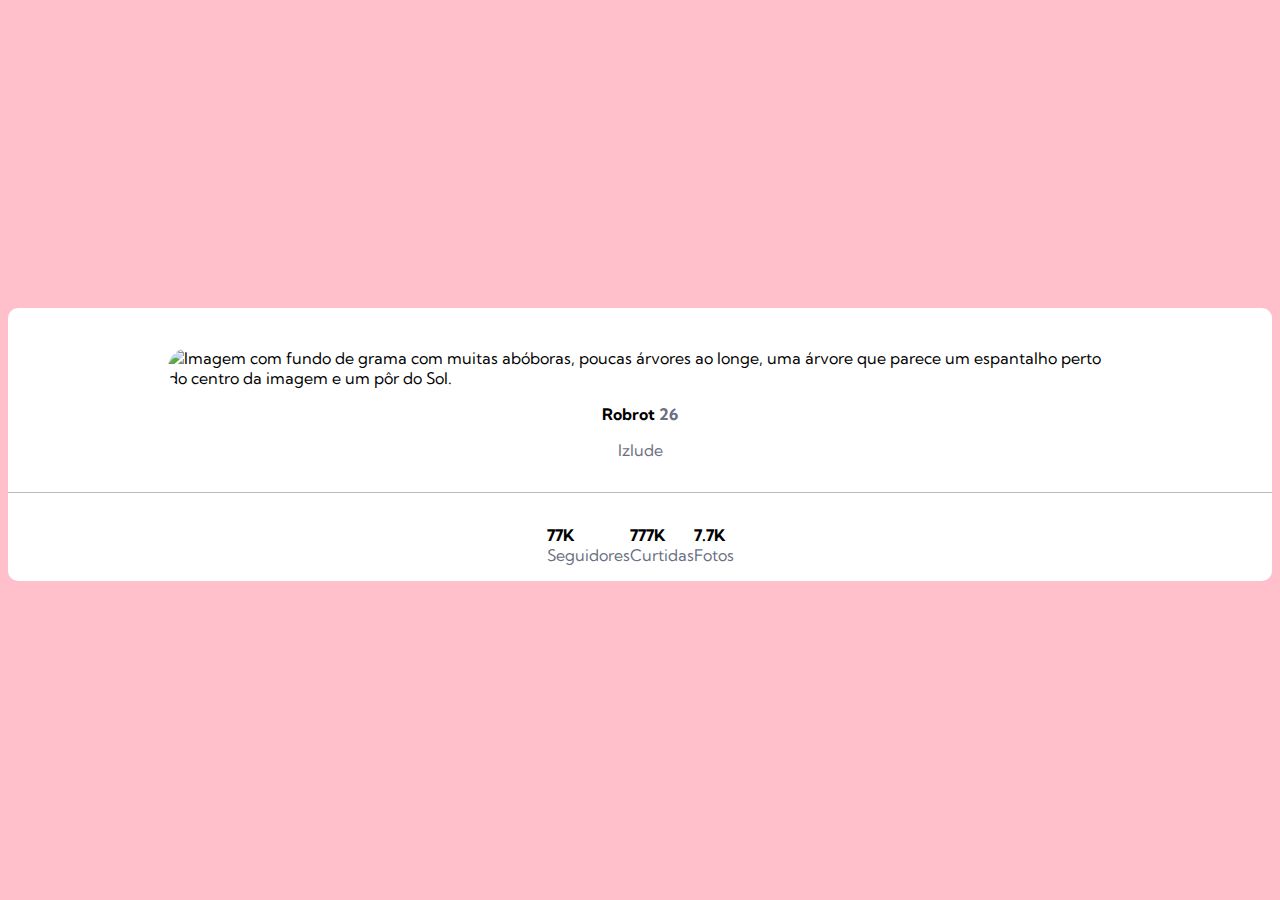
==== quest-html-css-avancados/desafio-1-profile-card/index.html @ c0e4f6fd "Desafio praticamente concluído" ====
<!DOCTYPE html>
<html lang="en">
<head>
    <meta charset="UTF-8">
    <meta http-equiv="X-UA-Compatible" content="IE=edge">
    <meta name="viewport" content="width=device-width, initial-scale=1.0">
    
    <link rel="stylesheet" href="reset.css">
    <link rel="stylesheet" href="style.css">
    <title>Desafio 1 - Profile Card</title>
</head>
<body>
    <article>
        <div class="cartao">
            <figure>
                <img src="profile-image.png" alt="Imagem com fundo de grama com muitas abóboras, poucas árvores ao longe, 
                uma árvore que parece um espantalho perto do centro da imagem 
                e um pôr do Sol.">
            </figure>

            <p class="nome-do-perfil">Robrot <span class="idade-do-usuario">26</span></p>

            <p class="local-do-perfil">Izlude</p>
            
            <ul class="local-do-perfil divisor">
                <li></li>
            </ul>

            <footer>
                <section class="seguidores">
                    <p>77K</p>
                    <p>Seguidores</p>
                </section>

                <section class="curtidas">
                    <p>777K</p>
                    <p>Curtidas</p>
                </section>

                <section class="fotos">
                    <p>7.7K</p>
                    <p>Fotos</p>
                </section>
            </footer>
        </div>
    </article>
</body>
</html>
---- quest-html-css-avancados/desafio-1-profile-card/style.css ----
@import url('https://fonts.googleapis.com/css2?family=Kumbh+Sans:wght@100;200;300;400;500;600;700;800;900&display=swap');

:root {
    --background-color: hsl(185, 75%, 39%);
    --text-color: hsl(227, 10%, 46%);
}

body {
    display: flex;
    background-color: pink;
    justify-content: center;
    align-items: center;
    font-family: 'Kumbh Sans', sans-serif;
}

article{
    height: 97vh;
    display: flex;
    flex-direction: column;
    justify-content: center;
    align-items: center;
}

.cartao {
    display: flex;
    flex-direction: column;
    justify-content: center;
    align-items: center;
    background-color: white;
    border-radius: 10px;
}

figure {
    margin: 40px 160px 0; 
}

figure img {
    border-radius: 100px;
    width: 150px;
    height: 150px;
}

p.nome-do-perfil,.idade-do-usuario{
    font-weight: bold;
    margin-bottom: 0;
}

p.local-do-perfil, p span.idade-do-usuario {
    color: var(--text-color);
}

ul.divisor {
    list-style: none;
    display: block;
    border-bottom: 1px solid #bbb;
}

footer{
    display: flex;
}

footer section p:first-child {
    font-weight: bold;
    margin-bottom: 0;
}

footer section p:last-child {
    color: var(--text-color);
    margin-top: 0;
}
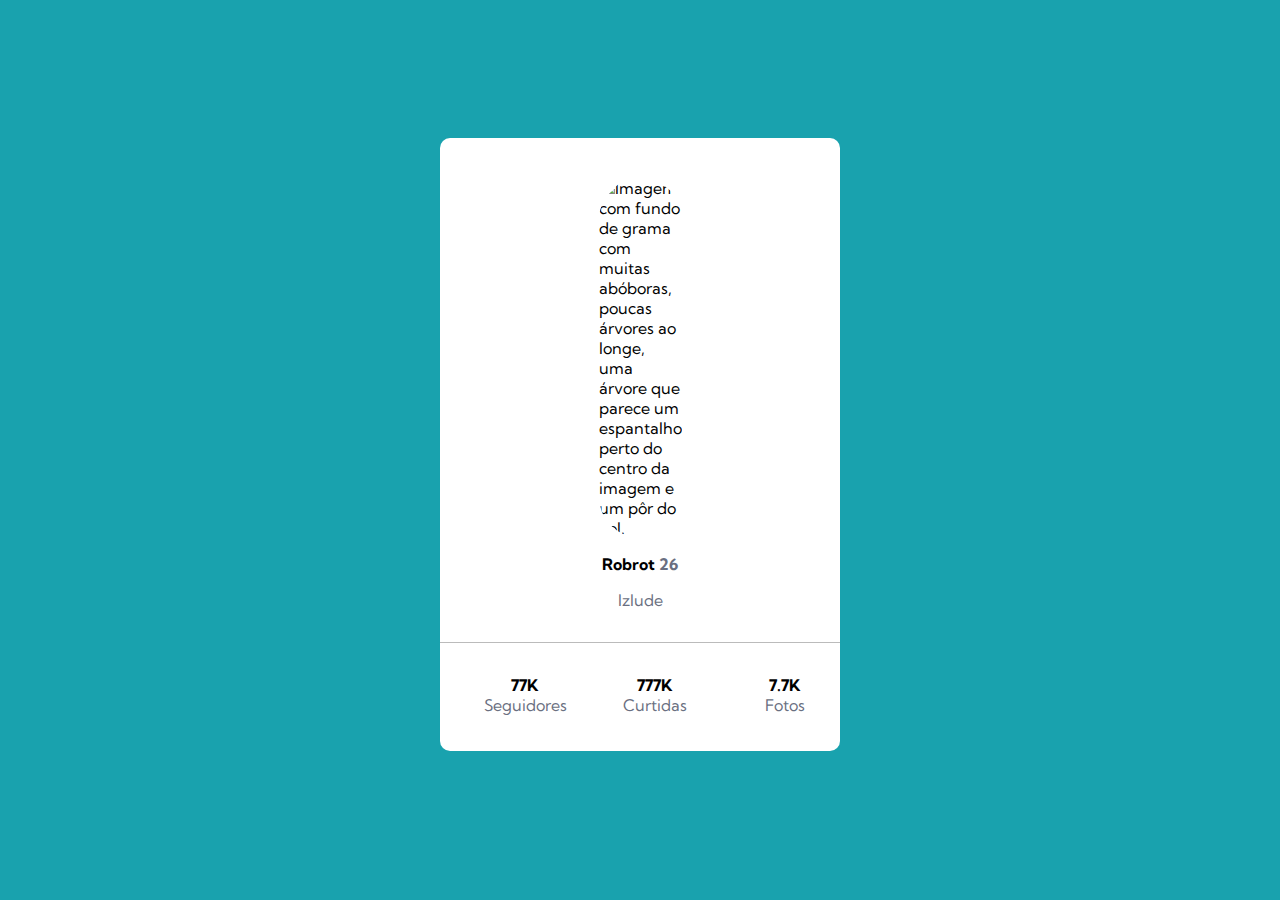
==== commit caa8b1c9: "Organização do Desafio finalizada" ====
--- a/quest-html-css-avancados/desafio-1-profile-card/index.html
+++ b/quest-html-css-avancados/desafio-1-profile-card/index.html
@@ -5,15 +5,15 @@
     <meta http-equiv="X-UA-Compatible" content="IE=edge">
     <meta name="viewport" content="width=device-width, initial-scale=1.0">
     
-    <link rel="stylesheet" href="reset.css">
-    <link rel="stylesheet" href="style.css">
+    <link rel="stylesheet" href="src/css/reset.css">
+    <link rel="stylesheet" href="src/css/style.css">
     <title>Desafio 1 - Profile Card</title>
 </head>
 <body>
     <article>
         <div class="cartao">
             <figure>
-                <img src="profile-image.png" alt="Imagem com fundo de grama com muitas abóboras, poucas árvores ao longe, 
+                <img src="src/images/profile-image.png" alt="Imagem com fundo de grama com muitas abóboras, poucas árvores ao longe, 
                 uma árvore que parece um espantalho perto do centro da imagem 
                 e um pôr do Sol.">
             </figure>
--- a/quest-html-css-avancados/desafio-1-profile-card/src/css/style.css
+++ b/quest-html-css-avancados/desafio-1-profile-card/src/css/style.css
@@ -0,0 +1,92 @@
+@import url('https://fonts.googleapis.com/css2?family=Kumbh+Sans:wght@100;200;300;400;500;600;700;800;900&display=swap');
+
+:root {
+    --background-color: hsl(185, 75%, 39%);
+    --text-color: hsl(227, 10%, 46%);
+}
+
+body {
+    display: flex;
+    background-color: var(--background-color);
+    justify-content: center;
+    align-items: center;
+    font-family: 'Kumbh Sans', sans-serif;
+}
+
+article{
+    height: 97vh;
+    display: flex;
+    flex-direction: column;
+    justify-content: center;
+    align-items: center;
+}
+
+.cartao {
+    display: flex;
+    flex-direction: column;
+    justify-content: center;
+    align-items: center;
+    background-color: white;
+    border-radius: 10px;
+    width: 400px;
+}
+
+figure {
+    margin: 40px 160px 0; 
+}
+
+figure img {
+    border-radius: 100px;
+    width: 150px;
+    height: 150px;
+}
+
+p.nome-do-perfil,.idade-do-usuario{
+    font-weight: bold;
+    margin-bottom: 0;
+}
+
+p.local-do-perfil, p span.idade-do-usuario {
+    color: var(--text-color);
+}
+
+ul.divisor {
+    list-style: none;
+    display: block;
+    border-bottom: 1px solid #bbb;
+}
+
+footer{
+    display: flex; 
+}
+
+footer section {
+    width: 100px;
+    margin-left: 30px;
+    margin-bottom: 20px;
+}
+
+footer section p {
+    display: flex;
+    justify-content: center;
+}
+
+footer section p:first-child {
+    font-weight: bold;
+    margin-bottom: 0; 
+}
+
+footer section p:last-child {
+    color: var(--text-color);
+    margin-top: 0;
+}
+
+@media (max-width: 424px) {
+    .cartao {
+        width: 300px;
+    }
+
+    footer section {
+        margin-left: 0;
+    }
+}